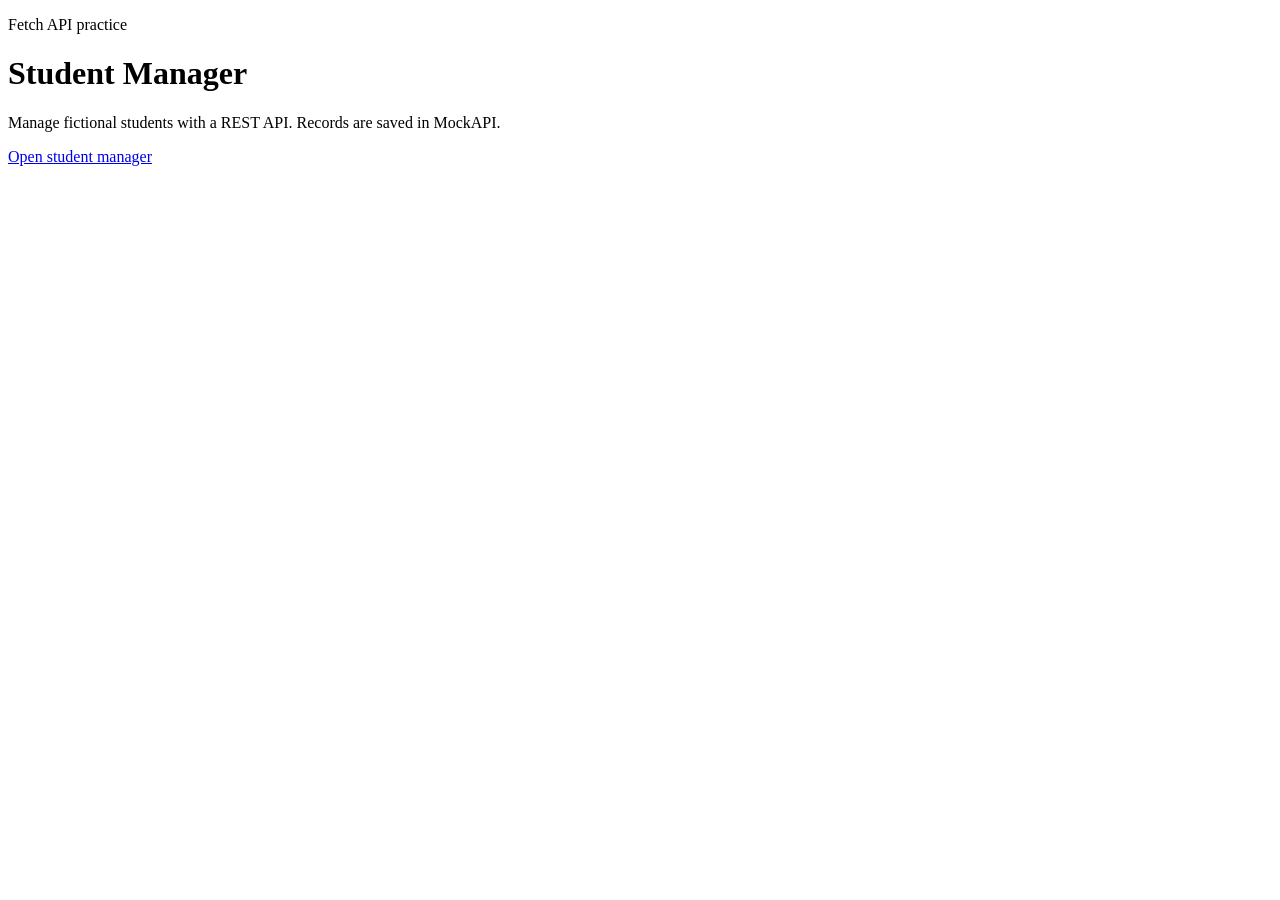
==== index.html @ 2f6fc787 "feat: add home page linking to student manager" ====
<!doctype html>
<html lang="en">
<head>
  <meta charset="UTF-8">
  <meta name="viewport" content="width=device-width, initial-scale=1">
  <title>Student Manager</title>
  <link rel="stylesheet" href="style.css">
</head>
<body>
  <main>
    <p>Fetch API practice</p>
    <h1>Student Manager</h1>
    <p>Manage fictional students with a REST API. Records are saved in MockAPI.</p>
    <a href="crud.html">Open student manager</a>
  </main>
</body>
</html>
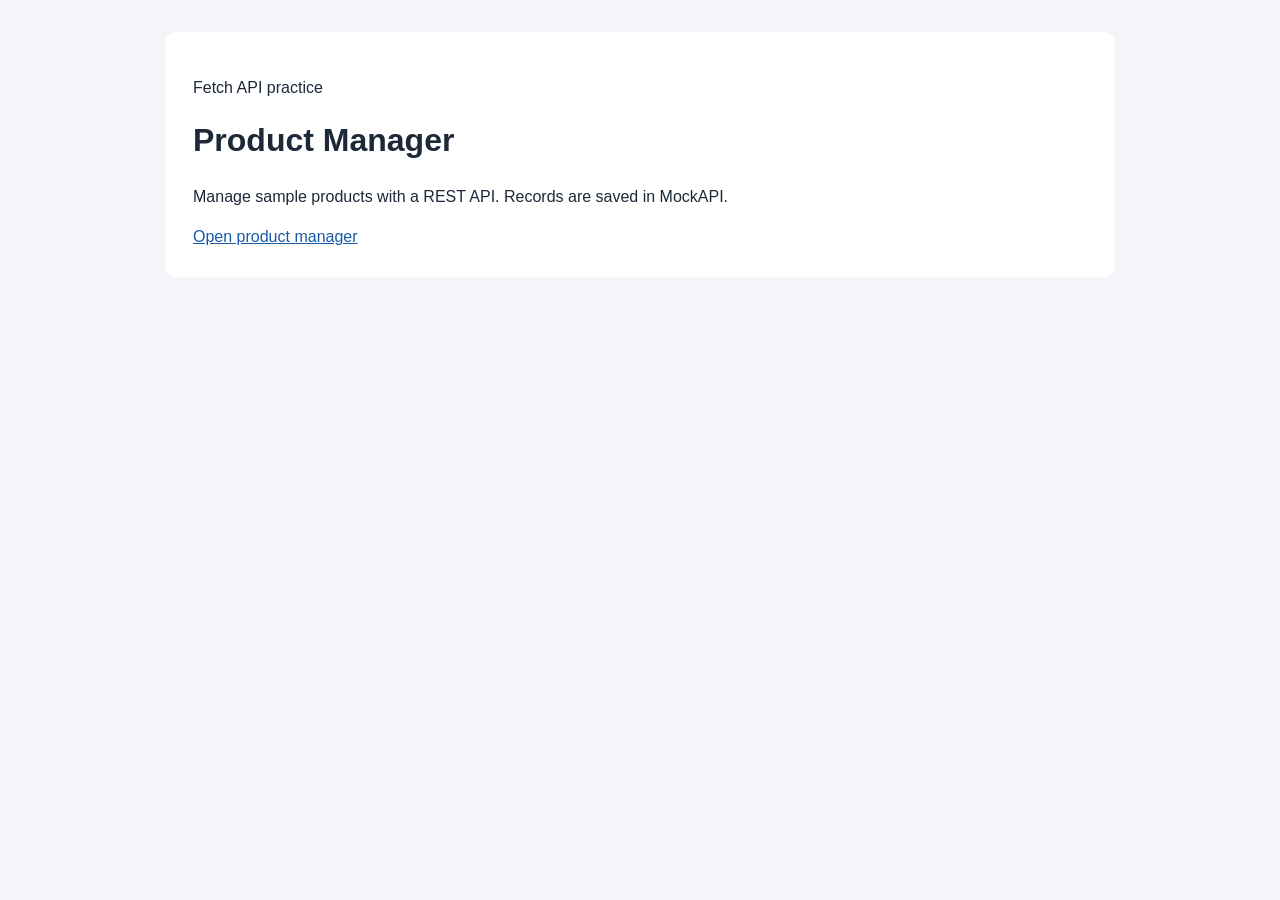
==== commit c30fdec6: "feat: implement product inventory CRUD with inline JavaScript" ====
--- a/index.html
+++ b/index.html
@@ -3,15 +3,15 @@
 <head>
   <meta charset="UTF-8">
   <meta name="viewport" content="width=device-width, initial-scale=1">
-  <title>Student Manager</title>
+  <title>Product Manager</title>
   <link rel="stylesheet" href="style.css">
 </head>
 <body>
   <main>
     <p>Fetch API practice</p>
-    <h1>Student Manager</h1>
-    <p>Manage fictional students with a REST API. Records are saved in MockAPI.</p>
-    <a href="crud.html">Open student manager</a>
+    <h1>Product Manager</h1>
+    <p>Manage sample products with a REST API. Records are saved in MockAPI.</p>
+    <a href="crud.html">Open product manager</a>
   </main>
 </body>
 </html>
--- a/style.css
+++ b/style.css
@@ -0,0 +1,18 @@
+* { box-sizing: border-box; }
+body { margin: 0; background: #f3f5f8; color: #1d2939; font-family: Arial, sans-serif; line-height: 1.5; }
+main { max-width: 950px; margin: 32px auto; padding: 28px; background: white; border-radius: 12px; }
+h1 { margin-top: 12px; }
+a { color: #1859a8; }
+form { max-width: 520px; }
+label { display: block; margin-top: 12px; font-weight: bold; }
+input, select, textarea { width: 100%; padding: 10px; border: 1px solid #98a2b3; border-radius: 4px; font: inherit; }
+button { margin: 8px 6px 8px 0; padding: 8px 12px; border: 1px solid #1859a8; border-radius: 4px; background: white; color: #1859a8; cursor: pointer; font: inherit; }
+button[type="submit"] { background: #1859a8; color: white; }
+button:disabled { opacity: .5; cursor: wait; }
+.error { color: #b42318; }
+.table-wrap { overflow-x: auto; }
+table { width: 100%; border-collapse: collapse; text-align: left; }
+th, td { padding: 10px; border-bottom: 1px solid #d0d5dd; }
+@media (max-width: 600px) { main { margin: 0; padding: 18px; border-radius: 0; } }
+
+textarea { min-height: 90px; resize: vertical; }
